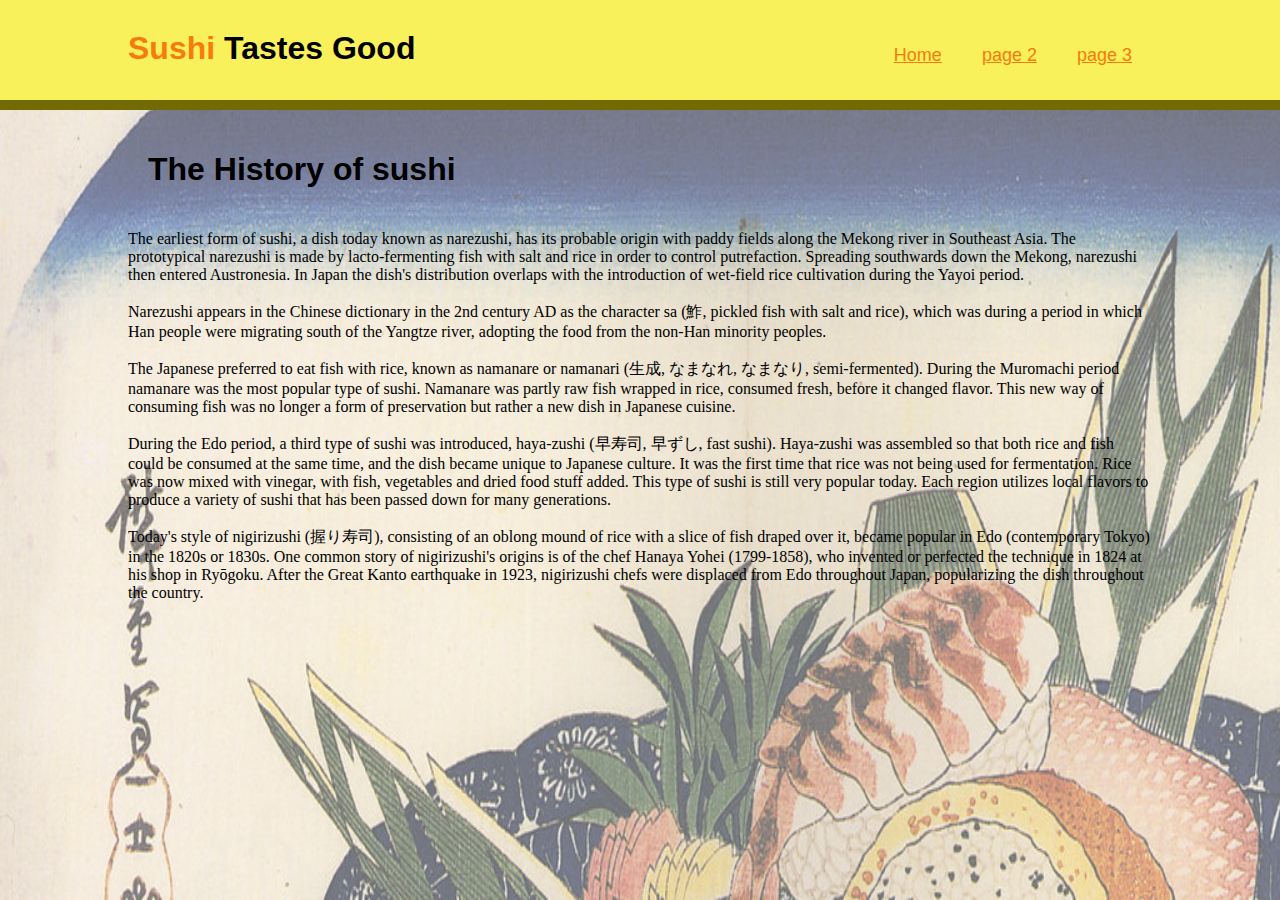
==== History of sushi.html @ a7c86517 "workplease" ====
<html>
    <head>
            <meta charset= "utf-8">
            <meta name="viewport" content="width=device-widh">
            <meta name="description" content=" Just some cool things">
            <meta name="keywords" content="supreme, angeliscool, howtomath, godhelpme, hellomynameisbob">
            <meta name="author" content="Jacob Hutabarat">
            <title> Whats down </title>
           <link rel="stylesheet" type="text/css" href="styler.css">
     </head>
     <body>
         <header>
             <div class="container">
                 <div id="branding">
                     <h1><span class="highlight">Sushi</span> Tastes Good</h1>
                 </div>
                 <nav>
                     <ul id="menu">
                         <li><a href="index.html"> Home</a></li>
                         <li><a href="google.com">page 2</a></li>
                         <li><a href="youtube.com">page 3</a></li>
                     </ul>
                </nav>
            </div>    
        </header> 
        <section id="History of Sushi">
            <div class="container">
                <h1 id="h2"> The History of sushi</h1>
                <p id="EH">
                The earliest form of sushi, a dish today known as narezushi, has its probable origin with paddy fields along the Mekong river in Southeast Asia. The prototypical narezushi is made by lacto-fermenting fish with salt and rice in order to control putrefaction. Spreading southwards down the Mekong, narezushi then entered Austronesia. In Japan the dish's distribution overlaps with the introduction of wet-field rice cultivation during the Yayoi period.
                <br>
                <br>
                Narezushi appears in the Chinese dictionary in the 2nd century AD as the character sa (鮓, pickled fish with salt and rice), which was during a period in which Han people were migrating south of the Yangtze river, adopting the food from the non-Han minority peoples.
                <br>
                <br>
                The Japanese preferred to eat fish with rice, known as namanare or namanari (生成, なまなれ, なまなり, semi-fermented). During the Muromachi period namanare was the most popular type of sushi. Namanare was partly raw fish wrapped in rice, consumed fresh, before it changed flavor. This new way of consuming fish was no longer a form of preservation but rather a new dish in Japanese cuisine.
                <br>
                <br>
                During the Edo period, a third type of sushi was introduced, haya-zushi (早寿司, 早ずし, fast sushi). Haya-zushi was assembled so that both rice and fish could be consumed at the same time, and the dish became unique to Japanese culture. It was the first time that rice was not being used for fermentation. Rice was now mixed with vinegar, with fish, vegetables and dried food stuff added. This type of sushi is still very popular today. Each region utilizes local flavors to produce a variety of sushi that has been passed down for many generations.
                <br>
                <br>
                Today's style of nigirizushi (握り寿司), consisting of an oblong mound of rice with a slice of fish draped over it, became popular in Edo (contemporary Tokyo) in the 1820s or 1830s. One common story of nigirizushi's origins is of the chef Hanaya Yohei (1799-1858), who invented or perfected the technique in 1824 at his shop in Ryōgoku. After the Great Kanto earthquake in 1923, nigirizushi chefs were displaced from Edo throughout Japan, popularizing the dish throughout the country.
                </p>                
                
    </body> 
</html>
---- styler.css ----
Header{
    background-color:#f9f15c;
    text-align: center;
    padding-top:30px;
    min-height:70px;
    border-bottom:#726b05 10px solid; 
    font-family: arial;
    
}    

header ul{
    margin:0;
    padding:0px;
}

    body {
        background-color: #eff2d7;
        padding:0;
        margin:0;
        background:url("RH.jpg") no-repeat;
        background-size: 1500px 1800px;
        
    }
    /* oh hi mark*/
        #h2 {
        text-align: left;
        padding: 20px;
        font-family: arial;
    }
    
    .container{
        width:80%;
        margin:auto;
        overflow:hidden;    
    }

         
          #menu li {
            text-decoration: none;
            font-size: large;
            font-family: arial;
            
        }
          header li{
              float:left;
              display: inline;
              padding: 0 20px 0 20px;
              
          }
          
          header a{
              background:#f9f15c;
              color:#f77a0c;
              text-transform:none;
          }
              
          
         
          
          header #branding{
              float:left;
          }
          
          header #branding h1{
              margin:0px;
          }
          header nav{
              float:right;
              margin-top: 15px;
          }
          
          header .highlight, header .current a{
              color:#f77a0c;
              font-weight: bold;
          }
              
              /* Showcase */
              
    #showcase{
        min-height:2000;
        background:url("sushi.jpg") no-repeat;
        background-size: 2000px 1333px;
        opacity: 0.7
    }
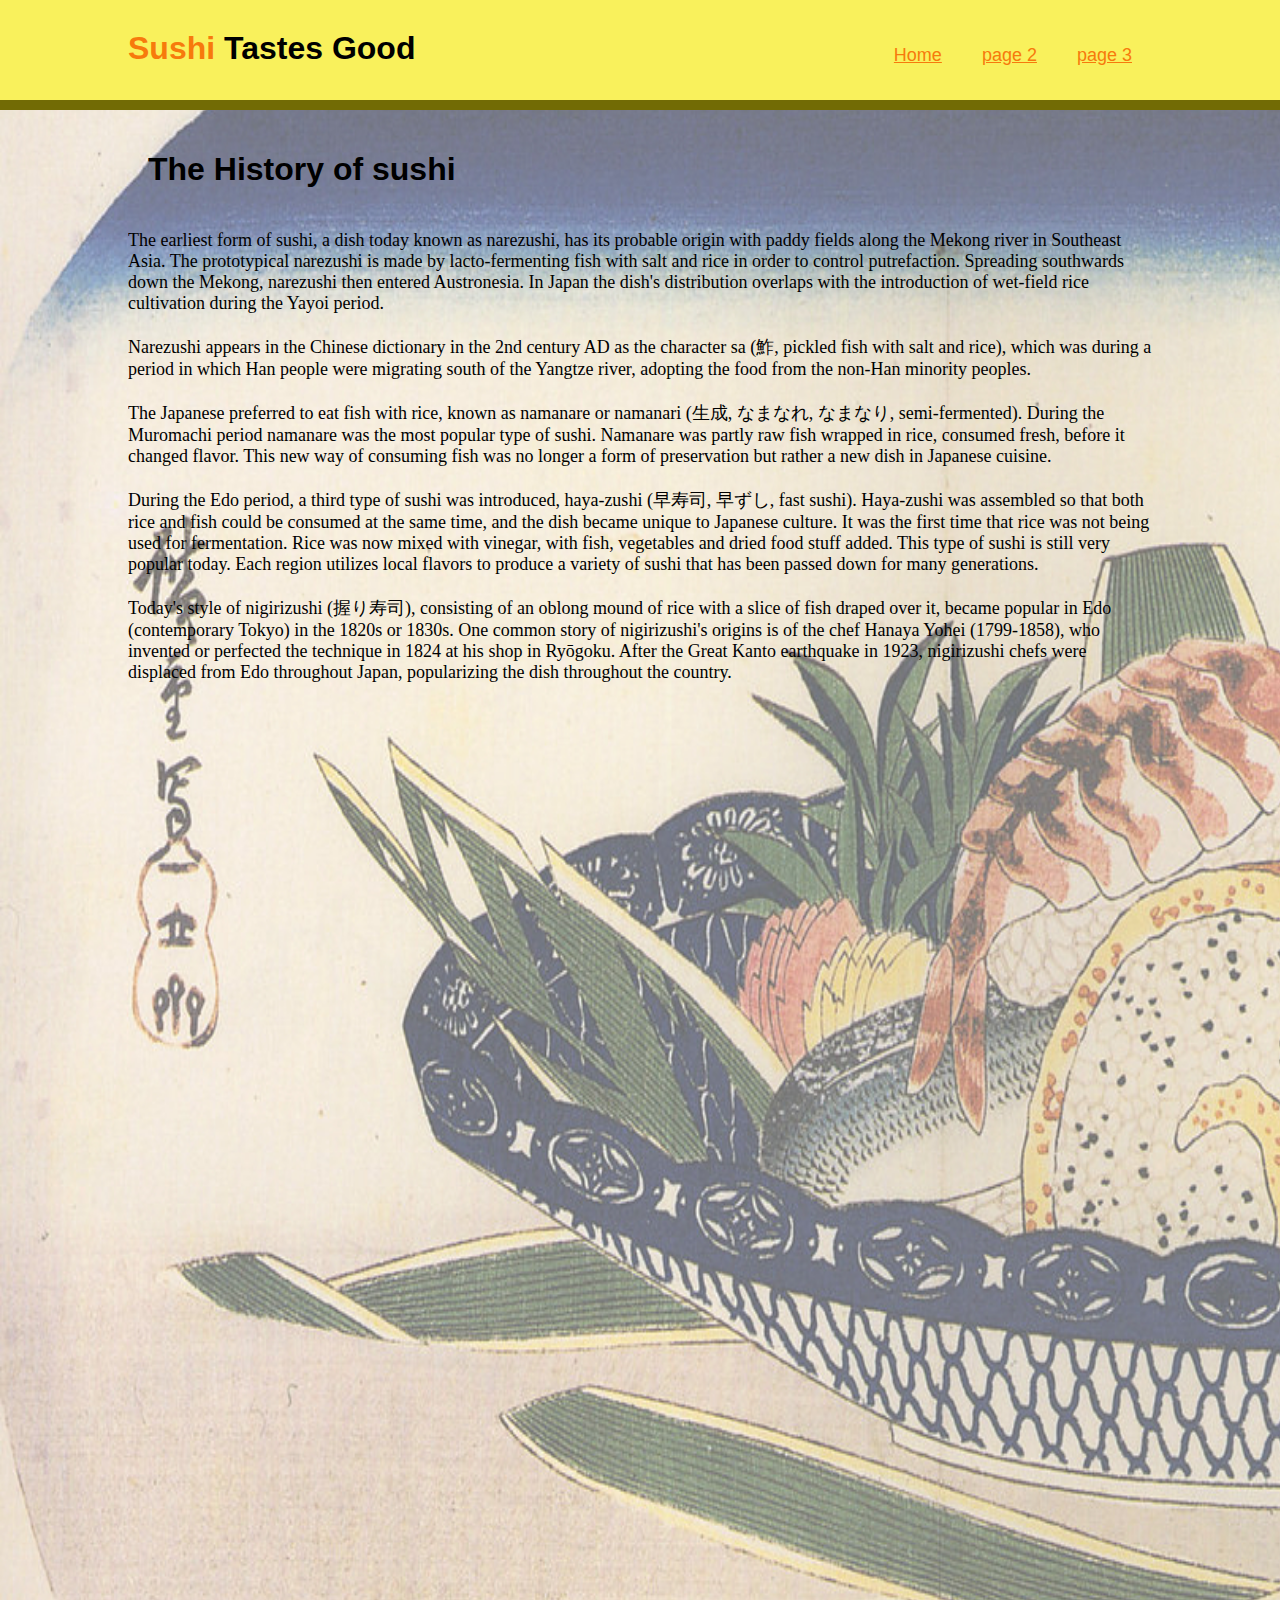
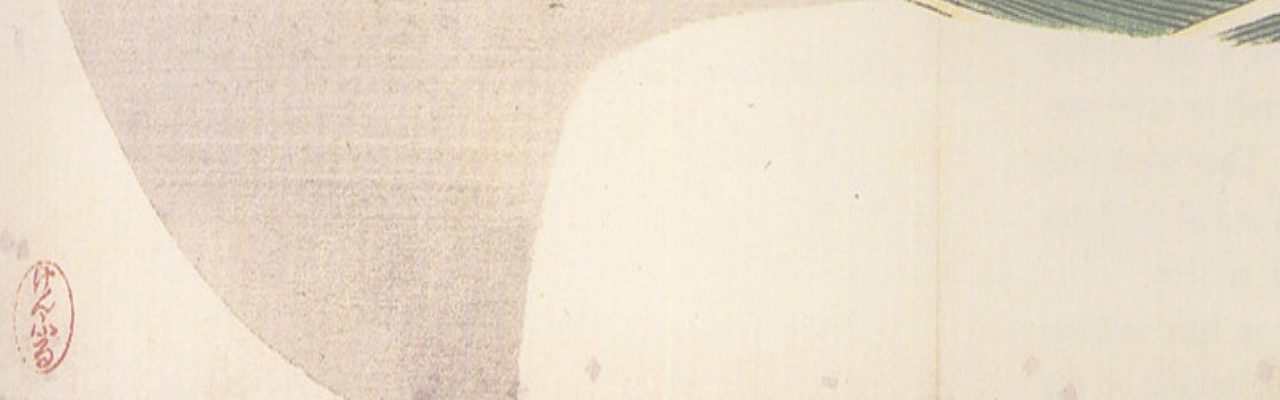
==== commit 2f742982: "woooooo" ====
--- a/History of sushi.html
+++ b/History of sushi.html
@@ -9,6 +9,7 @@
            <link rel="stylesheet" type="text/css" href="styler.css">
      </head>
      <body>
+     <section id="showcase2">
          <header>
              <div class="container">
                  <div id="branding">
--- a/styler.css
+++ b/styler.css
@@ -18,7 +18,6 @@
         background-color: #eff2d7;
         padding:0;
         margin:0;
-        background:url("RH.jpg") no-repeat;
         background-size: 1500px 1800px;
         
     }
@@ -83,5 +82,36 @@
         background-size: 2000px 1333px;
         opacity: 0.7
     }
+    #showcase2{
+        min-height:2000;
+        background:url("RH.jpg") no-repeat;
+        background-size: 1900px 2000px;
+    }
     
-
+    #EH{
+        font-size: 18px;
+    }
+        
+    
+    
+    
+    
+    
+    
+    
+    
+    
+    
+    
+    
+    
+    
+    
+    
+    
+    
+    
+    
+    
+    
+    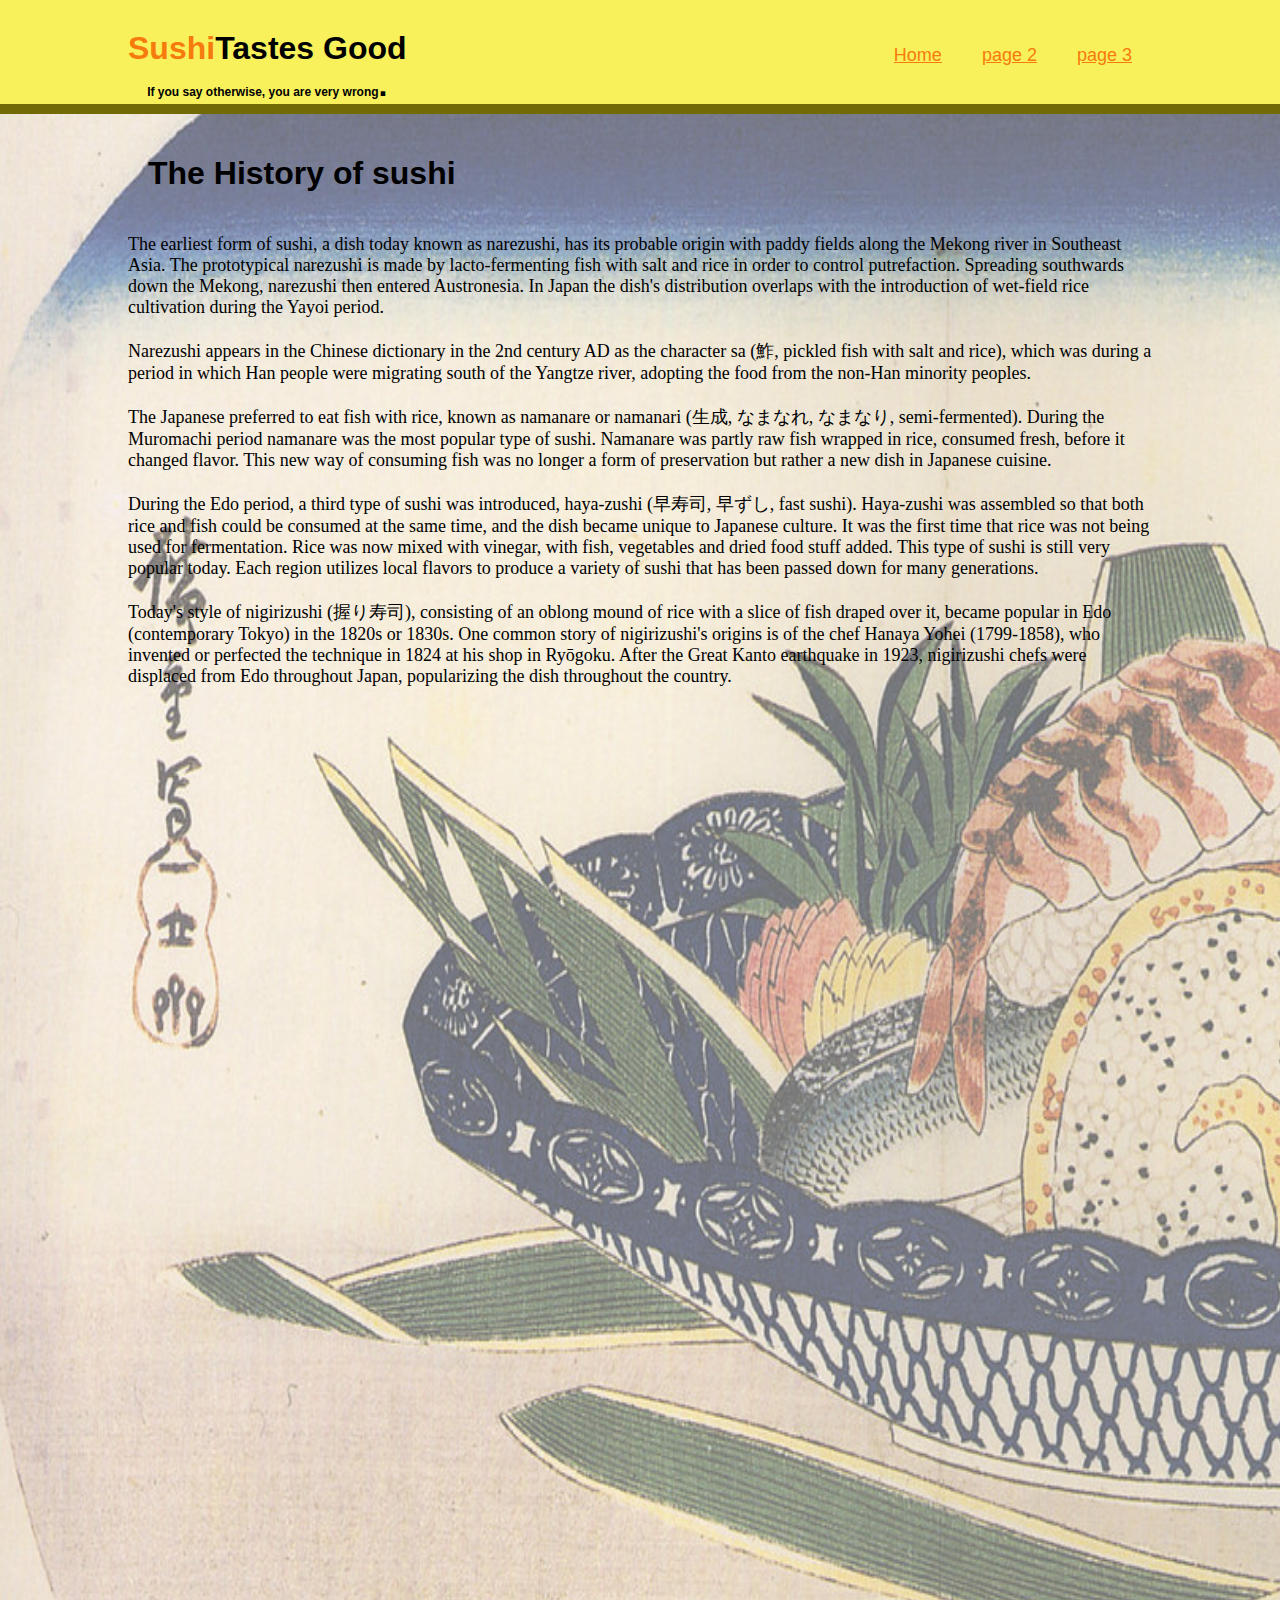
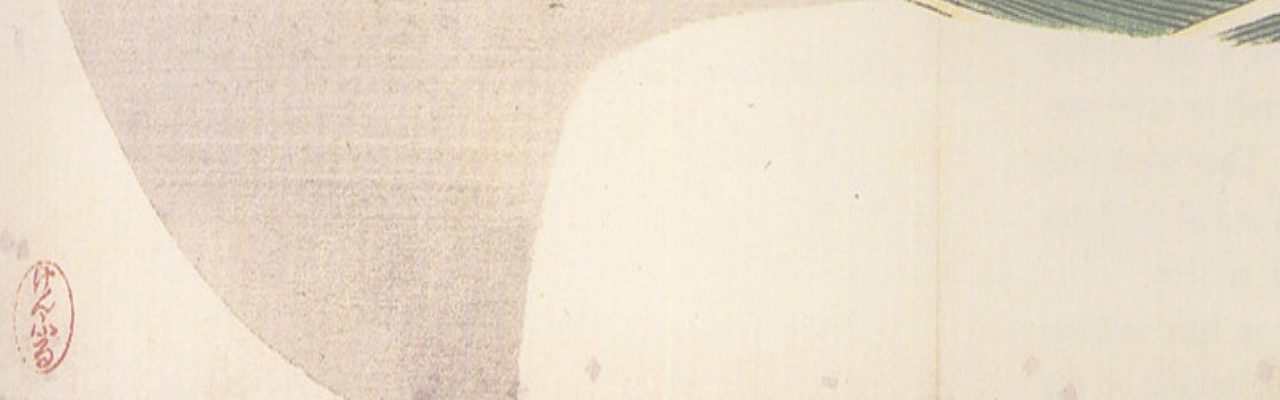
==== commit dd089768: "things" ====
--- a/History of sushi.html
+++ b/History of sushi.html
@@ -13,7 +13,8 @@
          <header>
              <div class="container">
                  <div id="branding">
-                     <h1><span class="highlight">Sushi</span> Tastes Good</h1>
+                     <h1><span class="highlight">Sushi</span>Tastes Good 
+                     <br><span class="smoltxt">If you say otherwise, you are very wrong</span>.</h1>
                  </div>
                  <nav>
                      <ul id="menu">
--- a/styler.css
+++ b/styler.css
@@ -73,14 +73,20 @@
               color:#f77a0c;
               font-weight: bold;
           }
+          
+          header .smoltxt, header .current a{
+              font-size: 12px;
+          }
+              
+              
               
               /* Showcase */
               
     #showcase{
-        min-height:2000;
+        min-height:1000;
         background:url("sushi.jpg") no-repeat;
         background-size: 2000px 1333px;
-        opacity: 0.7
+        opacity: 1.0
     }
     #showcase2{
         min-height:2000;
@@ -91,9 +97,69 @@
     #EH{
         font-size: 18px;
     }
-        
+    
+    /*POPUPS FOR SUSHI INGREDIENTS*/
     
     
+    
+    /* Popup container */
+.popup {
+    position: relative;
+    display: inline-block;
+    cursor: pointer;
+    -webkit-user-select: none;
+    -moz-user-select: none;
+    -ms-user-select: none;
+    user-select: none;
+}
+
+/* The actual popup */
+.popup .popuptext {
+    visibility: hidden;
+    width: 160px;
+    background-color: #555;
+    color: #fff;
+    text-align: center;
+    border-radius: 6px;
+    padding: 8px 0;
+    position: absolute;
+    z-index: 1;
+    bottom: 125%;
+    left: 50%;
+    margin-left: -80px;
+}
+
+/* Popup arrow */
+.popup .popuptext::after {
+    content: "";
+    position: absolute;
+    top: 100%;
+    left: 50%;
+    margin-left: -5px;
+    border-width: 5px;
+    border-style: solid;
+    border-color: #555 transparent transparent transparent;
+}
+
+/*hide and show the popup */
+.popup .show {
+    visibility: visible;
+    -moz-webkit-animation: fadeIn 1s;
+    animation: fadeIn 1s;
+}
+
+/* Add animation (fade in the popup) */
+@-webkit-keyframes fadeIn {
+    from {opacity: 0;} 
+    to {opacity: 1;}
+}
+
+@keyframes fadeIn {
+    from {opacity: 0;}
+    to {opacity:1 ;}
+}
+        
+ 
     
     
     
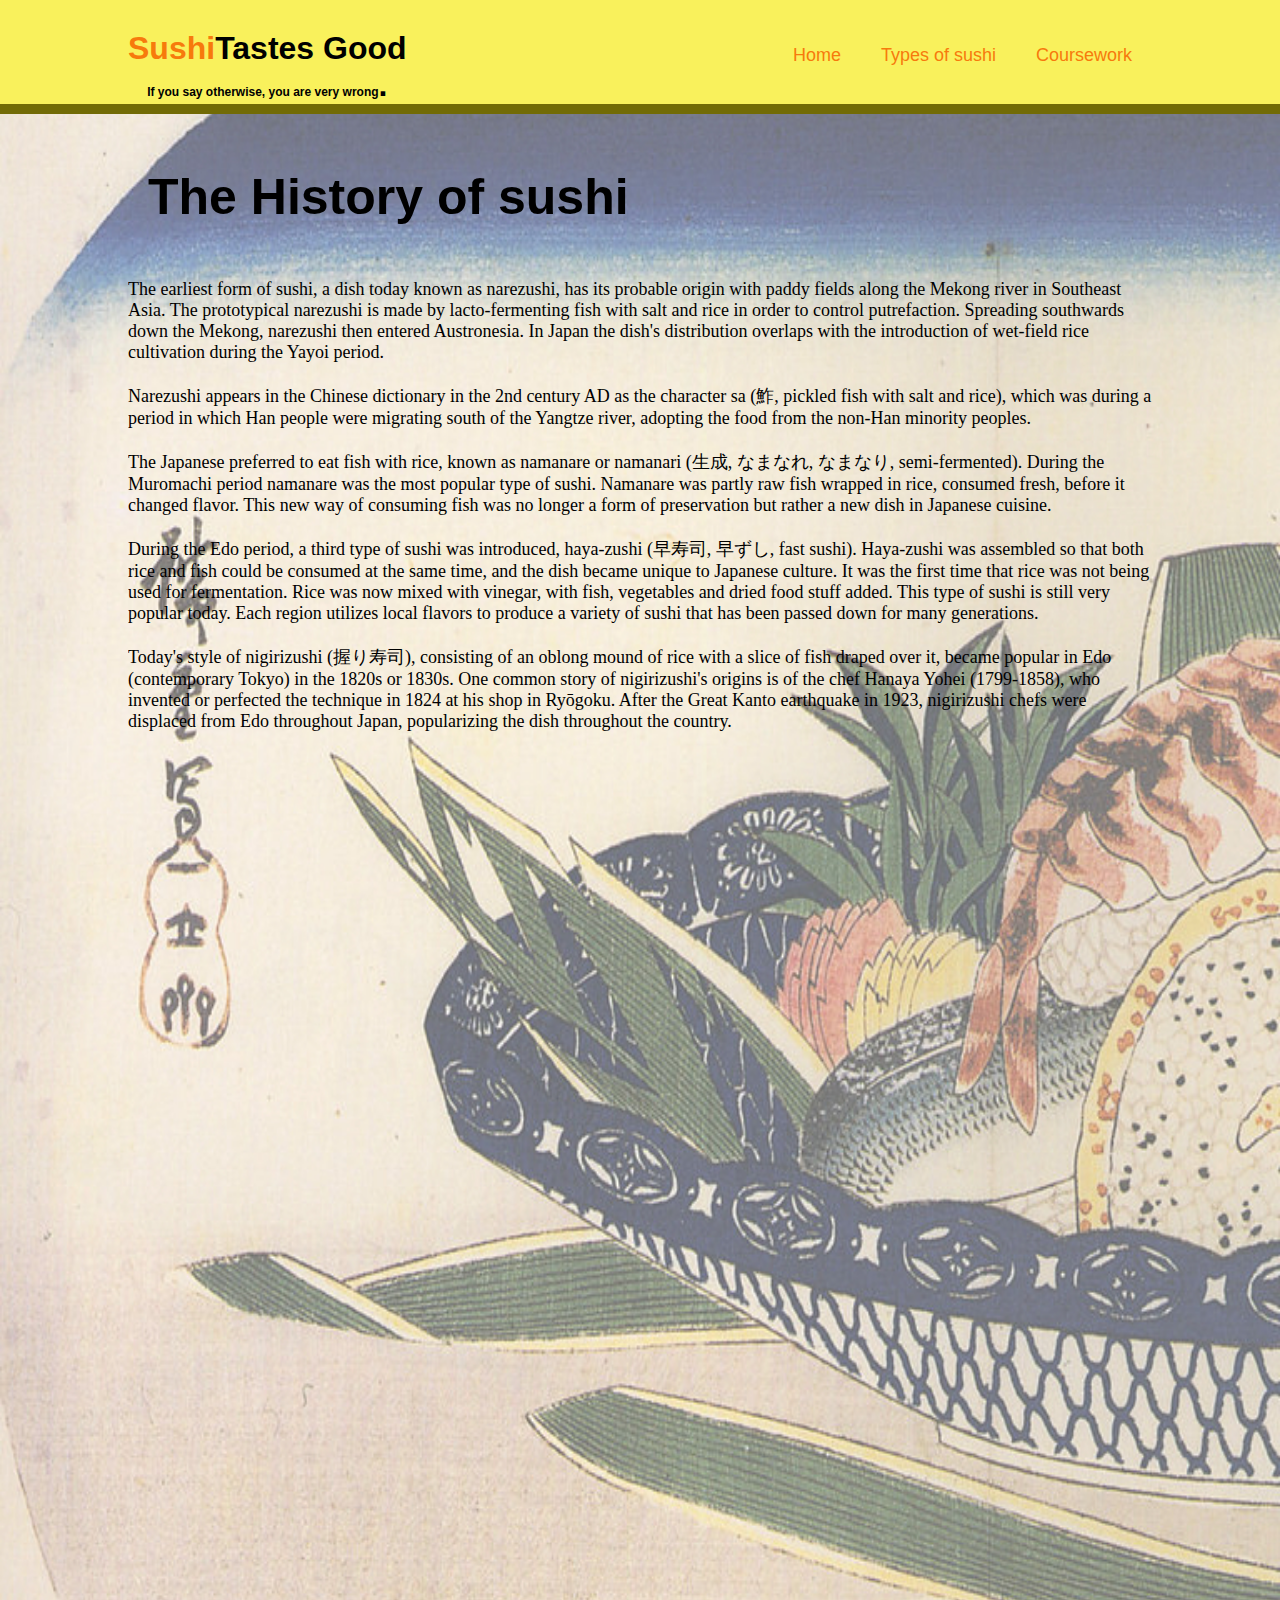
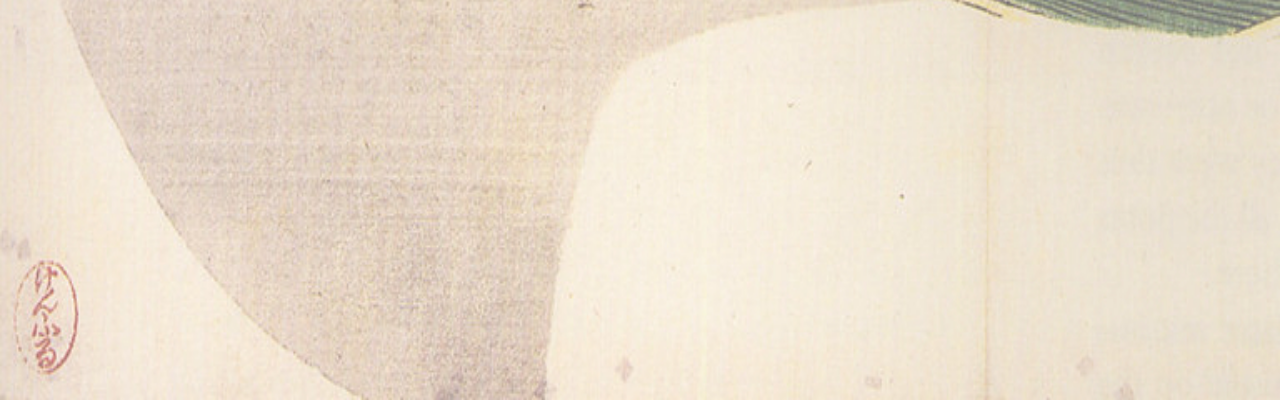
==== commit 65d06802: "final changes" ====
--- a/History of sushi.html
+++ b/History of sushi.html
@@ -1,12 +1,13 @@
 <html>
     <head>
-            <meta charset= "utf-8">
-            <meta name="viewport" content="width=device-widh">
-            <meta name="description" content=" Just some cool things">
-            <meta name="keywords" content="supreme, angeliscool, howtomath, godhelpme, hellomynameisbob">
+              <meta charset= "utf-8">
+            <meta name="viewport" content="width=device-width">
+            <meta name="description" content=" Just some cool things about sushi">
+            <meta name="keywords" content="sushi, Sushitastsesgood, goodsushi, fishnrice, Mmmsushi">
             <meta name="author" content="Jacob Hutabarat">
-            <title> Whats down </title>
+            <title> Sushi is good </title>
            <link rel="stylesheet" type="text/css" href="styler.css">
+           <link rel="shortcut icon" href="favicon.ico">
      </head>
      <body>
      <section id="showcase2">
@@ -19,8 +20,8 @@
                  <nav>
                      <ul id="menu">
                          <li><a href="index.html"> Home</a></li>
-                         <li><a href="google.com">page 2</a></li>
-                         <li><a href="youtube.com">page 3</a></li>
+                         <li><a href="Typesofsushi.html">Types of sushi</a></li>
+                         <li><a href="Page3.html">Coursework</a></li>
                      </ul>
                 </nav>
             </div>    
--- a/styler.css
+++ b/styler.css
@@ -23,9 +23,18 @@
     }
     /* oh hi mark*/
         #h2 {
+            font-weight: bold;
+            font-size: 50px;
         text-align: left;
         padding: 20px;
         font-family: arial;
+    }
+    .button_1{
+        height:28px;
+        background:#f77a0c;
+        padding-left: 20px;
+        padding-right:20px;
+        border:0;
     }
     
     .container{
@@ -52,6 +61,7 @@
               background:#f9f15c;
               color:#f77a0c;
               text-transform:none;
+              text-decoration: none;
           }
               
           
@@ -77,89 +87,113 @@
           header .smoltxt, header .current a{
               font-size: 12px;
           }
-              
-              
-              
+          /* sushi list organization*/
+             
+             /*sushi right column*/ 
+          .sushiItem{
+              float:left;
+              padding-left: 20px;
+              padding-bottom: 100px;
+              font-weight: bold;
+          }
+          .smaltxt{
+              font-size:12px;
+              
+              
+          }
+          .smalrtxt{
+              font-size: 10px;
+          }
+             
+             /*sushi left column*/    
+        
+         .resize {
+              width:189px;
+              height:189px;
+              
+        }
+            
               /* Showcase */
-              
-    #showcase{
-        min-height:1000;
-        background:url("sushi.jpg") no-repeat;
-        background-size: 2000px 1333px;
-        opacity: 1.0
-    }
+               #showcase{
+                   min-height: 200px;
+        background:url("sushi.jpg") no-repeat 0 -400px;
+        background-size: 1900px 2000px;
+        opacity: 0.9;
+        border-bottom:#726b05 10px solid; 
+    }
+            #showcase h1{
+                margin-top: 100px;
+                font-size: 50px;
+                margin-bottom:10px;
+                margin-left:100px;
+                
+            }
+        #showcase p{
+            font-size: 20;
+            margin-left:400px;
+            
+        }
+              
     #showcase2{
         min-height:2000;
         background:url("RH.jpg") no-repeat;
-        background-size: 1900px 2000px;
+        background-size: 2000px 2000px;
     }
     
     #EH{
         font-size: 18px;
-    }
-    
-    /*POPUPS FOR SUSHI INGREDIENTS*/
-    
-    
-    
-    /* Popup container */
-.popup {
-    position: relative;
-    display: inline-block;
-    cursor: pointer;
-    -webkit-user-select: none;
-    -moz-user-select: none;
-    -ms-user-select: none;
-    user-select: none;
-}
-
-/* The actual popup */
-.popup .popuptext {
-    visibility: hidden;
-    width: 160px;
-    background-color: #555;
-    color: #fff;
-    text-align: center;
-    border-radius: 6px;
-    padding: 8px 0;
-    position: absolute;
-    z-index: 1;
-    bottom: 125%;
-    left: 50%;
-    margin-left: -80px;
-}
-
-/* Popup arrow */
-.popup .popuptext::after {
-    content: "";
-    position: absolute;
-    top: 100%;
-    left: 50%;
-    margin-left: -5px;
-    border-width: 5px;
-    border-style: solid;
-    border-color: #555 transparent transparent transparent;
-}
-
-/*hide and show the popup */
-.popup .show {
-    visibility: visible;
-    -moz-webkit-animation: fadeIn 1s;
-    animation: fadeIn 1s;
-}
-
-/* Add animation (fade in the popup) */
-@-webkit-keyframes fadeIn {
-    from {opacity: 0;} 
-    to {opacity: 1;}
-}
-
-@keyframes fadeIn {
-    from {opacity: 0;}
-    to {opacity:1 ;}
-}
         
- 
+    }
+    
+    #newsletter{
+        padding: 15px;
+        color:#f77a0c;
+        background-color:#f9f15c;
+        font-family: arial;
+        border-bottom:#726b05 10px solid; 
+    
+    }
+    
+    #newsletter h1{
+        margin-left: 300px;
+    }
+    
+    #newsletter form{
+        margin-left: 400px;
+    }
+    
+    
+    
+    #boxes{
+        margin-top:20px;
+    }
+    
+    #boxes .box{
+        float:left;
+        width:30%;
+        text-align: center;
+        padding:10px;
+    }
+    
+    #boxes .box img{
+        width:200px;
+    }
+    
+    
+    footer{
+        padding:20px;
+        margin-top:455;
+        background-color:#f9f15c;
+        text-align: center;
+    }
+    
+    #rec{
+        text-align: center;
+    }
+    
+   
+   
+
     
     
     
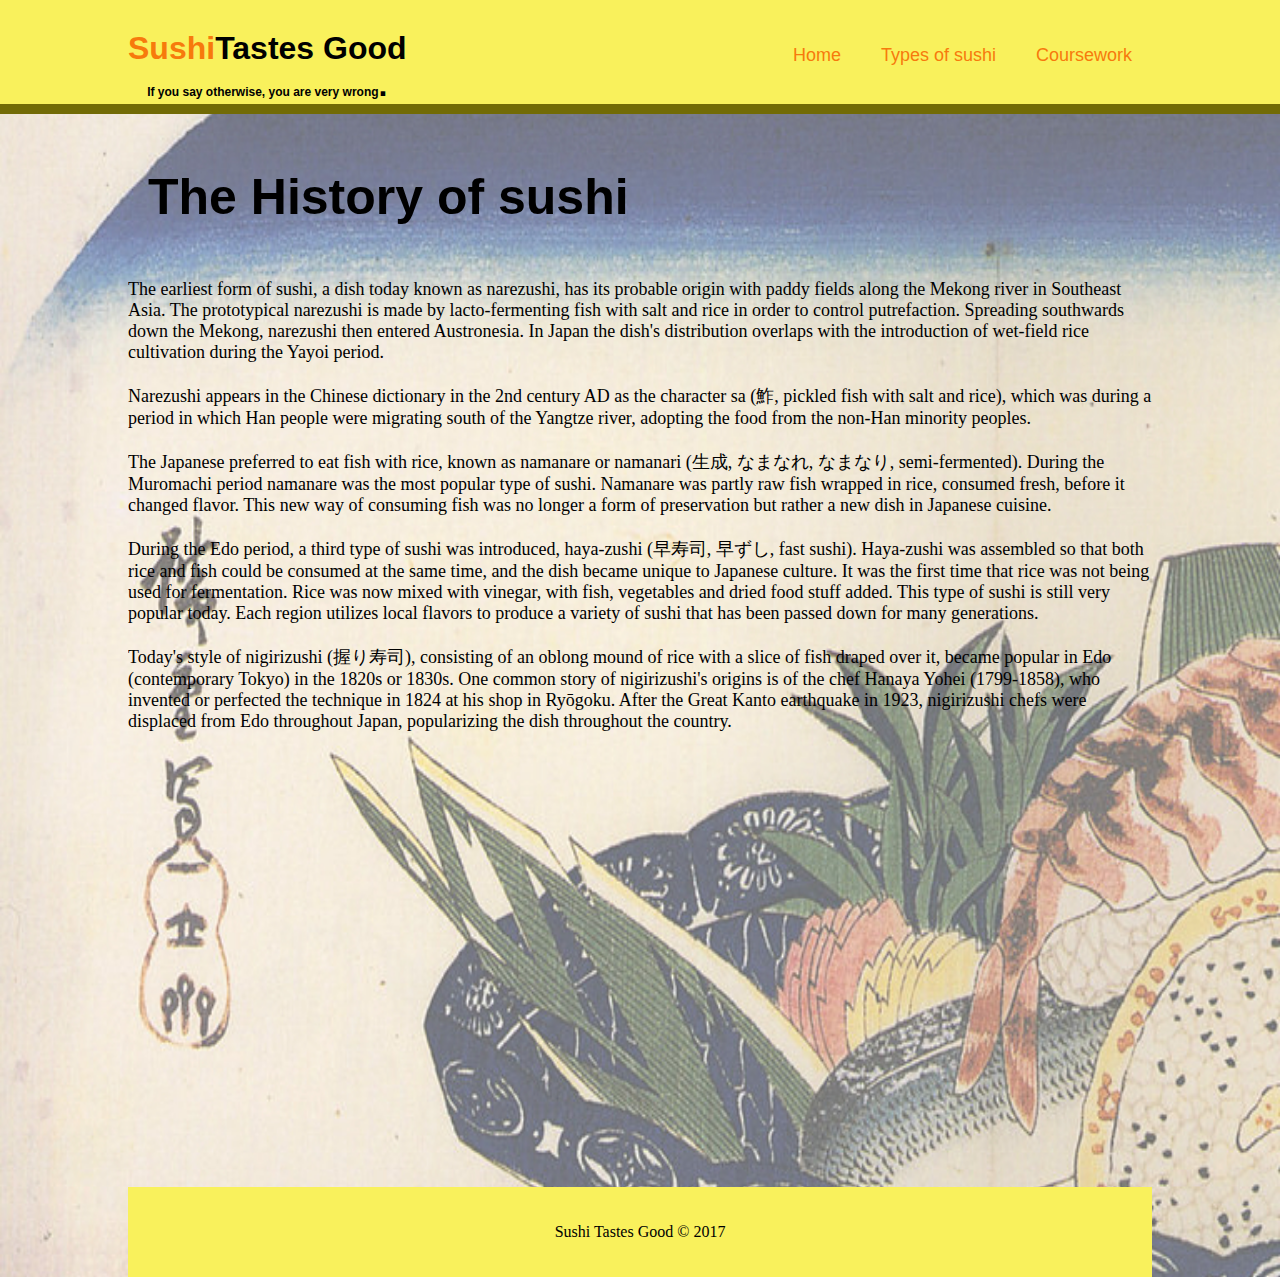
==== commit 6af71570: "final changes2" ====
--- a/History of sushi.html
+++ b/History of sushi.html
@@ -44,6 +44,13 @@
                 <br>
                 Today's style of nigirizushi (握り寿司), consisting of an oblong mound of rice with a slice of fish draped over it, became popular in Edo (contemporary Tokyo) in the 1820s or 1830s. One common story of nigirizushi's origins is of the chef Hanaya Yohei (1799-1858), who invented or perfected the technique in 1824 at his shop in Ryōgoku. After the Great Kanto earthquake in 1923, nigirizushi chefs were displaced from Edo throughout Japan, popularizing the dish throughout the country.
                 </p>                
+            
+            
+            
+<footer>
+<p>Sushi Tastes Good &copy; 2017</p>
+</footer>            
+            
                 
     </body> 
 </html>--- a/styler.css
+++ b/styler.css
@@ -135,7 +135,7 @@
         }
               
     #showcase2{
-        min-height:2000;
+        min-height:900;
         background:url("RH.jpg") no-repeat;
         background-size: 2000px 2000px;
     }
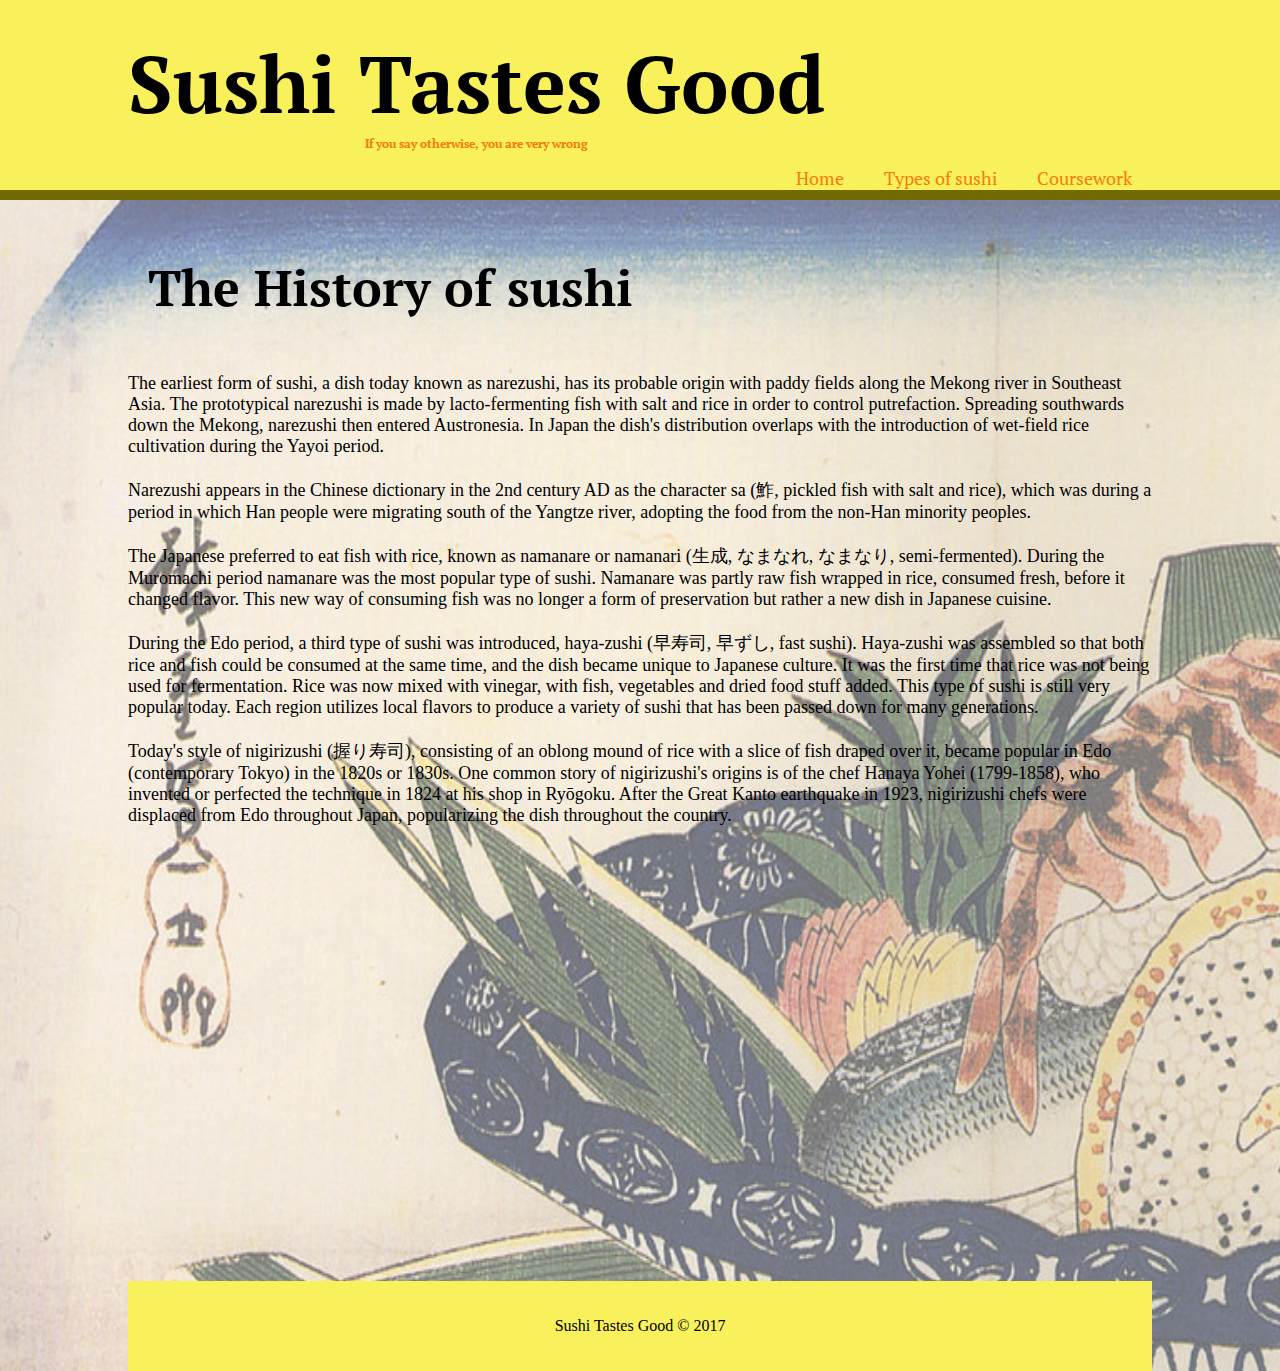
==== commit cf9ddb8c: "new backgrounds" ====
--- a/History of sushi.html
+++ b/History of sushi.html
@@ -14,9 +14,10 @@
          <header>
              <div class="container">
                  <div id="branding">
-                     <h1><span class="highlight">Sushi</span>Tastes Good 
-                     <br><span class="smoltxt">If you say otherwise, you are very wrong</span>.</h1>
+                      <h1 id="heading"></h1>
+                    <h7><span class="highlight"><span class="smoltxt">If you say otherwise, you are very wrong</span></span></h7>
                  </div>
+                 <script src="script.js"></script>
                  <nav>
                      <ul id="menu">
                          <li><a href="index.html"> Home</a></li>
--- a/styler.css
+++ b/styler.css
@@ -1,3 +1,5 @@
+@import url('https://fonts.googleapis.com/css?family=PT+Serif');
+
 
 Header{
     background-color:#f9f15c;
@@ -5,7 +7,8 @@
     padding-top:30px;
     min-height:70px;
     border-bottom:#726b05 10px solid; 
-    font-family: arial;
+    font-family: 'PT Serif', serif;
+    font-size:40px;
     
 }    
 
@@ -22,13 +25,27 @@
         
     }
     /* oh hi mark*/
-        #h2 {
+       #h2 {
             font-weight: bold;
             font-size: 50px;
         text-align: left;
         padding: 20px;
-        font-family: arial;
-    }
+        font-family: 'PT Serif', serif;
+
+        
+    } 
+
+       #h3 {
+            font-weight: bold;
+            font-size: 50px;
+        text-align: left;
+        padding: 20px;
+        font-family: 'PT Serif', serif;
+        border-bottom:#726b05 10px solid; 
+        
+    }
+    
+            
     .button_1{
         height:28px;
         background:#f77a0c;
@@ -47,7 +64,8 @@
           #menu li {
             text-decoration: none;
             font-size: large;
-            font-family: arial;
+            font-family: 'PT Serif', serif;
+
             
         }
           header li{
@@ -90,10 +108,12 @@
           /* sushi list organization*/
              
              /*sushi right column*/ 
+             #list{
+                 padding-left: 500px;
+             }
           .sushiItem{
-              float:left;
-              padding-left: 20px;
-              padding-bottom: 100px;
+              margin: auto;
+              padding:0;
               font-weight: bold;
           }
           .smaltxt{
@@ -108,8 +128,9 @@
              /*sushi left column*/    
         
          .resize {
-              width:189px;
-              height:189px;
+              width:30%;    
+              height:30%;
+              padding:0px;
               
         }
             
@@ -149,7 +170,7 @@
         padding: 15px;
         color:#f77a0c;
         background-color:#f9f15c;
-        font-family: arial;
+        font-family: 'PT Serif', serif;
         border-bottom:#726b05 10px solid; 
     
     }
@@ -165,6 +186,7 @@
     
     
     #boxes{
+        background:url("gog.jpg") no-repeat;
         margin-top:20px;
     }
     
@@ -175,19 +197,29 @@
         padding:10px;
     }
     
+     #boxes .coob{
+        float:left;
+        width:30%;
+        text-align: center;
+        padding:10px;
+        margin-top: 100px;
+    }
+    
     #boxes .box img{
-        width:200px;
+        width:100%;
     }
     
     
     footer{
         padding:20px;
         margin-top:455;
+        margin-left: auto;
         background-color:#f9f15c;
         text-align: center;
     }
     
     #rec{
+        background:url("RH.jpg") no-repeat;
         text-align: center;
     }
     
